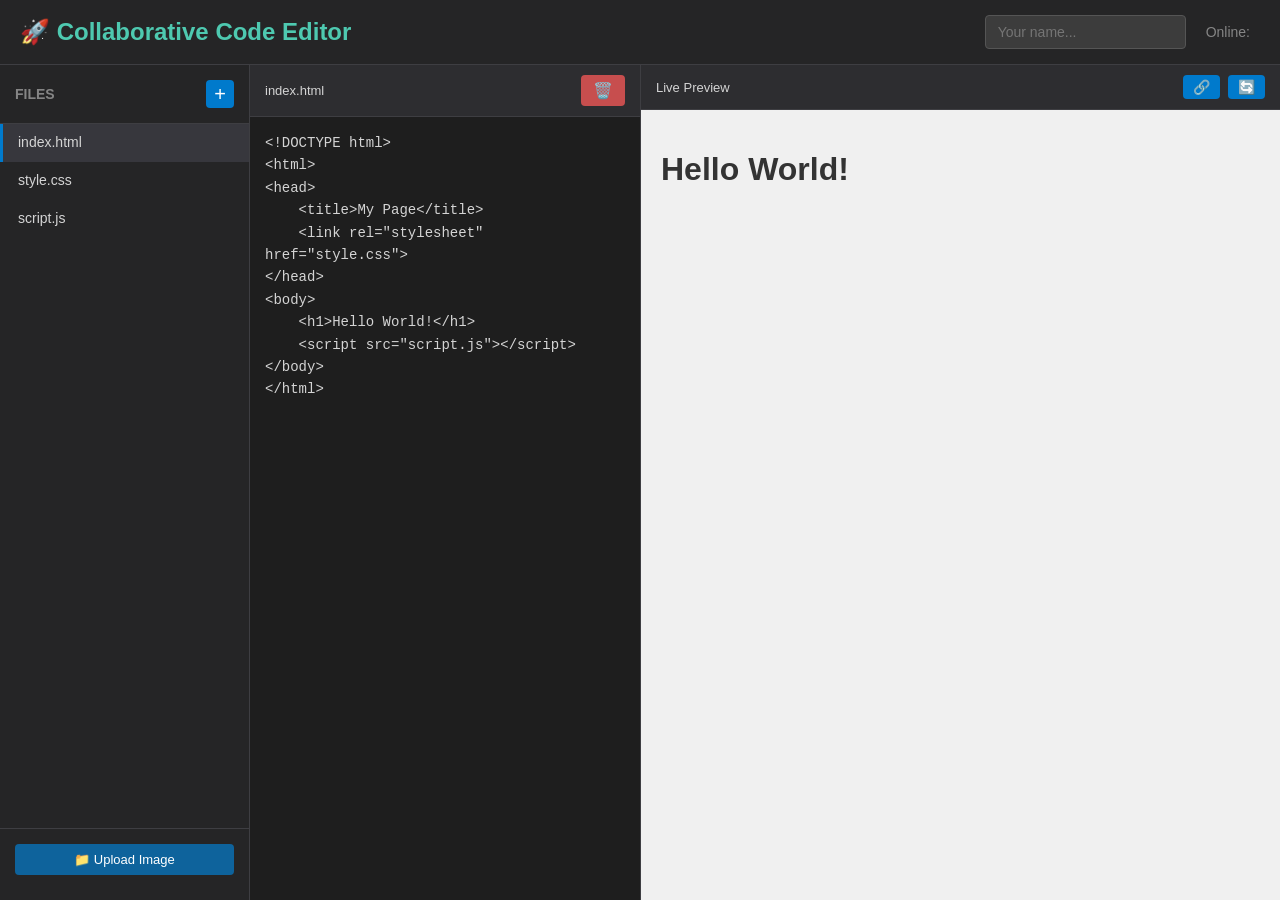
==== index.html @ 54842714 "Add files via upload" ====
<!DOCTYPE html>
<html lang="en">
<head>
    <meta charset="UTF-8">
    <meta name="viewport" content="width=device-width, initial-scale=1.0">
    <title>Collaborative Code Editor</title>
    <link rel="stylesheet" href="style.css">
</head>
<body>
    <div class="container">
        <div class="header">
            <h1>🚀 Collaborative Code Editor</h1>
            <div class="user-controls">
                <input type="text" id="username" placeholder="Your name..." maxlength="20">
                <div class="online-users">
                    <span class="users-label">Online:</span>
                    <div id="usersList"></div>
                </div>
            </div>
        </div>

        <div class="main-content">
            <div class="sidebar">
                <div class="files-header">
                    <h3>Files</h3>
                    <button id="addFileBtn" title="Add new file">+</button>
                </div>
                <div id="filesList"></div>
                <div class="upload-section">
                    <label for="imageUpload" class="upload-btn">
                        📁 Upload Image
                    </label>
                    <input type="file" id="imageUpload" accept="image/*" style="display: none;">
                    <div id="imagesList"></div>
                </div>
            </div>

            <div class="editor-section">
                <div class="editor-header">
                    <span id="currentFileName">index.html</span>
                    <button id="deleteFileBtn" title="Delete file">🗑️</button>
                </div>
                <textarea id="codeEditor" spellcheck="false"></textarea>
            </div>

            <div class="preview-section">
                <div class="preview-header">
                    <span>Live Preview</span>
                    <div>
                        <button id="openFullBtn" title="Open in new window">🔗</button>
                        <button id="refreshBtn" title="Refresh preview">🔄</button>
                    </div>
                </div>
                <iframe id="preview"></iframe>
            </div>
        </div>
    </div>

    <script src="app.js"></script>
</body>
</html>
---- style.css ----
* {
    margin: 0;
    padding: 0;
    box-sizing: border-box;
}

body {
    font-family: 'Segoe UI', Tahoma, Geneva, Verdana, sans-serif;
    background: #1e1e1e;
    color: #d4d4d4;
    height: 100vh;
    overflow: hidden;
}

.container {
    display: flex;
    flex-direction: column;
    height: 100vh;
}

.header {
    background: #252526;
    padding: 15px 20px;
    border-bottom: 1px solid #3e3e42;
    display: flex;
    justify-content: space-between;
    align-items: center;
}

.header h1 {
    font-size: 24px;
    color: #4ec9b0;
}

.user-controls {
    display: flex;
    align-items: center;
    gap: 20px;
}

#username {
    padding: 8px 12px;
    background: #3c3c3c;
    border: 1px solid #555;
    border-radius: 4px;
    color: #d4d4d4;
    font-size: 14px;
    outline: none;
}

#username:focus {
    border-color: #007acc;
}

.online-users {
    display: flex;
    align-items: center;
    gap: 10px;
}

.users-label {
    color: #858585;
    font-size: 14px;
}

#usersList {
    display: flex;
    gap: 8px;
    flex-wrap: wrap;
}

.user-badge {
    background: #007acc;
    padding: 4px 10px;
    border-radius: 12px;
    font-size: 12px;
    color: white;
}

.main-content {
    display: flex;
    flex: 1;
    overflow: hidden;
}

.sidebar {
    width: 250px;
    background: #252526;
    border-right: 1px solid #3e3e42;
    display: flex;
    flex-direction: column;
    overflow-y: auto;
}

.files-header {
    padding: 15px;
    display: flex;
    justify-content: space-between;
    align-items: center;
    border-bottom: 1px solid #3e3e42;
}

.files-header h3 {
    font-size: 14px;
    text-transform: uppercase;
    color: #858585;
}

#addFileBtn {
    background: #007acc;
    color: white;
    border: none;
    width: 28px;
    height: 28px;
    border-radius: 4px;
    cursor: pointer;
    font-size: 20px;
    line-height: 1;
}

#addFileBtn:hover {
    background: #005a9e;
}

#filesList {
    flex: 1;
}

.file-item {
    padding: 10px 15px;
    cursor: pointer;
    border-left: 3px solid transparent;
    transition: all 0.2s;
}

.file-item:hover {
    background: #2a2d2e;
}

.file-item.active {
    background: #37373d;
    border-left-color: #007acc;
}

.file-item .file-name {
    font-size: 14px;
}

.file-item .file-editor {
    font-size: 11px;
    color: #858585;
    margin-top: 2px;
}

.upload-section {
    border-top: 1px solid #3e3e42;
    padding: 15px;
}

.upload-btn {
    display: block;
    padding: 8px 12px;
    background: #0e639c;
    color: white;
    text-align: center;
    border-radius: 4px;
    cursor: pointer;
    font-size: 13px;
    transition: background 0.2s;
}

.upload-btn:hover {
    background: #1177bb;
}

#imagesList {
    margin-top: 10px;
}

.image-item {
    padding: 8px;
    background: #2d2d30;
    margin-bottom: 5px;
    border-radius: 4px;
    cursor: pointer;
    font-size: 12px;
    display: flex;
    justify-content: space-between;
    align-items: center;
}

.image-item:hover {
    background: #3e3e42;
}

.image-item .copy-btn {
    background: #007acc;
    color: white;
    border: none;
    padding: 4px 8px;
    border-radius: 3px;
    cursor: pointer;
    font-size: 11px;
}

.editor-section {
    flex: 1;
    display: flex;
    flex-direction: column;
    background: #1e1e1e;
}

.editor-header {
    padding: 10px 15px;
    background: #2d2d30;
    border-bottom: 1px solid #3e3e42;
    display: flex;
    justify-content: space-between;
    align-items: center;
}

#currentFileName {
    font-size: 13px;
    color: #d4d4d4;
}

#deleteFileBtn {
    background: #c74e4e;
    color: white;
    border: none;
    padding: 6px 12px;
    border-radius: 4px;
    cursor: pointer;
    font-size: 16px;
    transition: background 0.2s;
}

#deleteFileBtn:hover {
    background: #a83c3c;
}

#codeEditor {
    flex: 1;
    padding: 15px;
    background: #1e1e1e;
    color: #d4d4d4;
    border: none;
    outline: none;
    font-family: 'Consolas', 'Courier New', monospace;
    font-size: 14px;
    line-height: 1.6;
    resize: none;
    tab-size: 4;
}

.preview-section {
    width: 50%;
    display: flex;
    flex-direction: column;
    border-left: 1px solid #3e3e42;
}

.preview-header {
    padding: 10px 15px;
    background: #2d2d30;
    border-bottom: 1px solid #3e3e42;
    display: flex;
    justify-content: space-between;
    align-items: center;
}

.preview-header span {
    font-size: 13px;
    color: #d4d4d4;
}

.preview-header div {
    display: flex;
    gap: 8px;
}

#refreshBtn, #openFullBtn {
    background: #007acc;
    color: white;
    border: none;
    padding: 4px 10px;
    border-radius: 4px;
    cursor: pointer;
    font-size: 14px;
}

#refreshBtn:hover, #openFullBtn:hover {
    background: #005a9e;
}

#preview {
    flex: 1;
    border: none;
    background: white;
}

::-webkit-scrollbar {
    width: 10px;
    height: 10px;
}

::-webkit-scrollbar-track {
    background: #1e1e1e;
}

::-webkit-scrollbar-thumb {
    background: #424242;
    border-radius: 5px;
}

::-webkit-scrollbar-thumb:hover {
    background: #4e4e4e;
}

.remote-cursor {
    pointer-events: none;
    z-index: 1000;
}

.cursor-label {
    font-family: 'Segoe UI', Tahoma, Geneva, Verdana, sans-serif;
    box-shadow: 0 2px 4px rgba(0, 0, 0, 0.3);
}

@keyframes blink {
    0%, 49% {
        opacity: 1;
    }
    50%, 100% {
        opacity: 0.3;
    }
}

#cursorsContainer {
    pointer-events: none;
}
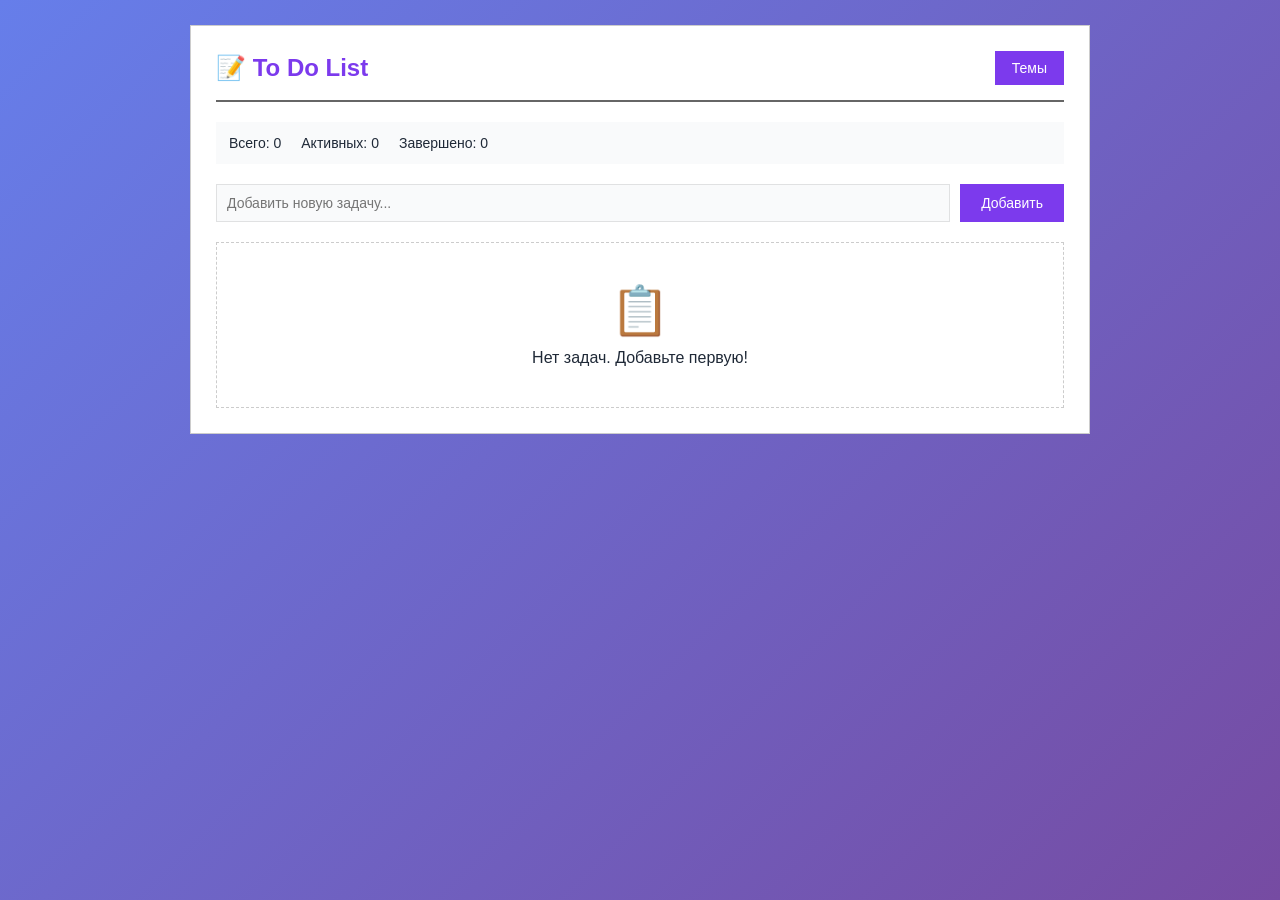
==== commit cad2d877: "Add files via upload" ====
--- a/index.html
+++ b/index.html
@@ -1,61 +1,37 @@
 <!DOCTYPE html>
-<html lang="en">
+<html lang="ru">
 <head>
     <meta charset="UTF-8">
     <meta name="viewport" content="width=device-width, initial-scale=1.0">
-    <title>Collaborative Code Editor</title>
+    <title>To Do List</title>
     <link rel="stylesheet" href="style.css">
 </head>
 <body>
     <div class="container">
         <div class="header">
-            <h1>🚀 Collaborative Code Editor</h1>
-            <div class="user-controls">
-                <input type="text" id="username" placeholder="Your name..." maxlength="20">
-                <div class="online-users">
-                    <span class="users-label">Online:</span>
-                    <div id="usersList"></div>
+            <h1>📝 To Do List</h1>
+            <div class="theme-selector">
+                <button id="themeBtn">Темы</button>
+                <div class="theme-dropdown" id="themeDropdown">
+                    <div class="loading">Загрузка...</div>
                 </div>
             </div>
         </div>
 
-        <div class="main-content">
-            <div class="sidebar">
-                <div class="files-header">
-                    <h3>Files</h3>
-                    <button id="addFileBtn" title="Add new file">+</button>
-                </div>
-                <div id="filesList"></div>
-                <div class="upload-section">
-                    <label for="imageUpload" class="upload-btn">
-                        📁 Upload Image
-                    </label>
-                    <input type="file" id="imageUpload" accept="image/*" style="display: none;">
-                    <div id="imagesList"></div>
-                </div>
-            </div>
+        <div class="stats">
+            <div class="stat-item" id="totalStat">Всего: 0</div>
+            <div class="stat-item" id="activeStat">Активных: 0</div>
+            <div class="stat-item" id="completedStat">Завершено: 0</div>
+        </div>
 
-            <div class="editor-section">
-                <div class="editor-header">
-                    <span id="currentFileName">index.html</span>
-                    <button id="deleteFileBtn" title="Delete file">🗑️</button>
-                </div>
-                <textarea id="codeEditor" spellcheck="false"></textarea>
-            </div>
+        <div class="input-group">
+            <input type="text" id="input" placeholder="Добавить новую задачу...">
+            <button id="addBtn" onclick="add()">Добавить</button>
+        </div>
 
-            <div class="preview-section">
-                <div class="preview-header">
-                    <span>Live Preview</span>
-                    <div>
-                        <button id="openFullBtn" title="Open in new window">🔗</button>
-                        <button id="refreshBtn" title="Refresh preview">🔄</button>
-                    </div>
-                </div>
-                <iframe id="preview"></iframe>
-            </div>
-        </div>
+        <ul id="list"></ul>
     </div>
 
-    <script src="app.js"></script>
+    <script src="script.js"></script>
 </body>
 </html>
--- a/style.css
+++ b/style.css
@@ -5,337 +5,324 @@
 }
 
 body {
-    font-family: 'Segoe UI', Tahoma, Geneva, Verdana, sans-serif;
-    background: #1e1e1e;
-    color: #d4d4d4;
-    height: 100vh;
-    overflow: hidden;
+    font-family: Arial, Helvetica, sans-serif;
+    min-height: 100vh;
+    padding: 25px;
+    transition: background 0.5s ease;
 }
 
 .container {
-    display: flex;
-    flex-direction: column;
-    height: 100vh;
+    max-width: 900px;
+    margin: 0 auto;
+    padding: 25px;
+    background: white;
+    border: 1px solid #ccc;
+    animation: fadeIn 0.4s ease;
+}
+
+@keyframes fadeIn {
+    from {
+        opacity: 0;
+        transform: translateY(-10px);
+    }
+    to {
+        opacity: 1;
+        transform: translateY(0);
+    }
 }
 
 .header {
-    background: #252526;
-    padding: 15px 20px;
-    border-bottom: 1px solid #3e3e42;
     display: flex;
     justify-content: space-between;
     align-items: center;
-}
-
-.header h1 {
+    margin-bottom: 20px;
+    padding-bottom: 15px;
+    border-bottom: 2px solid #666;
+}
+
+h1 {
     font-size: 24px;
-    color: #4ec9b0;
-}
-
-.user-controls {
+    font-weight: bold;
+}
+
+.theme-selector {
+    position: relative;
+}
+
+#themeBtn {
+    padding: 8px 16px;
+    border: 1px solid #666;
+    background: #333;
+    color: white;
+    cursor: pointer;
+    font-size: 14px;
+    transition: all 0.3s ease;
+}
+
+#themeBtn:hover {
+    background: #555;
+    transform: translateY(-2px);
+}
+
+.theme-dropdown {
+    display: none;
+    position: absolute;
+    right: 0;
+    top: 38px;
+    border: 1px solid #666;
+    background: white;
+    min-width: 220px;
+    z-index: 1000;
+    max-height: 400px;
+    overflow-y: auto;
+    animation: slideDown 0.2s ease;
+}
+
+@keyframes slideDown {
+    from {
+        opacity: 0;
+        transform: translateY(-10px);
+    }
+    to {
+        opacity: 1;
+        transform: translateY(0);
+    }
+}
+
+.theme-dropdown.show {
+    display: block;
+}
+
+.theme-option {
+    padding: 10px 15px;
+    cursor: pointer;
+    font-size: 14px;
+    border-bottom: 1px solid #eee;
+    transition: all 0.2s ease;
+}
+
+.theme-option:last-child {
+    border-bottom: none;
+}
+
+.theme-option:hover {
+    background: #f5f5f5;
+    padding-left: 20px;
+}
+
+.theme-option.active {
+    background: #e0e0e0;
+    font-weight: bold;
+}
+
+.stats {
     display: flex;
-    align-items: center;
     gap: 20px;
-}
-
-#username {
-    padding: 8px 12px;
-    background: #3c3c3c;
-    border: 1px solid #555;
-    border-radius: 4px;
-    color: #d4d4d4;
-    font-size: 14px;
+    margin-bottom: 20px;
+    padding: 12px;
+    background: #f9f9f9;
+    border: 1px solid #ddd;
+}
+
+.stat-item {
+    font-size: 14px;
+}
+
+.input-group {
+    display: flex;
+    gap: 10px;
+    margin-bottom: 20px;
+}
+
+input[type="text"] {
+    flex: 1;
+    padding: 10px;
+    font-size: 14px;
+    border: 1px solid #999;
+    font-family: Arial, sans-serif;
+}
+
+input[type="text"]:focus {
     outline: none;
-}
-
-#username:focus {
-    border-color: #007acc;
-}
-
-.online-users {
+    border-color: #333;
+}
+
+button {
+    padding: 10px 20px;
+    font-size: 14px;
+    background: white;
+    border: 1px solid #666;
+    cursor: pointer;
+    font-family: Arial, sans-serif;
+    transition: all 0.2s ease;
+}
+
+button:hover {
+    background: #f0f0f0;
+    transform: translateY(-1px);
+}
+
+button:active {
+    background: #e0e0e0;
+    transform: translateY(0);
+}
+
+#addBtn {
+    background: #333;
+    color: white;
+    border-color: #333;
+    transition: all 0.2s ease;
+}
+
+#addBtn:hover {
+    background: #555;
+    transform: translateY(-2px);
+    box-shadow: 0 4px 8px rgba(0,0,0,0.2);
+}
+
+ul {
+    list-style: none;
+}
+
+li {
+    padding: 12px;
+    margin: 8px 0;
+    border: 1px solid #ddd;
     display: flex;
     align-items: center;
     gap: 10px;
-}
-
-.users-label {
-    color: #858585;
-    font-size: 14px;
-}
-
-#usersList {
-    display: flex;
-    gap: 8px;
-    flex-wrap: wrap;
-}
-
-.user-badge {
-    background: #007acc;
-    padding: 4px 10px;
-    border-radius: 12px;
-    font-size: 12px;
+    transition: all 0.2s ease;
+    animation: slideInLeft 0.3s ease;
+}
+
+@keyframes slideInLeft {
+    from {
+        opacity: 0;
+        transform: translateX(-20px);
+    }
+    to {
+        opacity: 1;
+        transform: translateX(0);
+    }
+}
+
+li:hover {
+    background: #fafafa;
+    border-color: #bbb;
+    transform: translateX(5px);
+}
+
+li.dragging {
+    opacity: 0.5;
+}
+
+li.drag-over {
+    border: 2px dashed #333;
+    background: #f0f0f0;
+}
+
+.drag-handle {
+    cursor: move;
+    font-size: 16px;
+    color: #999;
+    user-select: none;
+    flex-shrink: 0;
+    transition: all 0.2s ease;
+}
+
+.drag-handle:hover {
+    color: #666;
+    transform: scale(1.2);
+}
+
+li span {
+    word-break: break-word;
+    font-size: 14px;
+}
+
+.task-text {
+    cursor: pointer;
+    padding: 4px 6px;
+    flex: 1;
+    text-align: left;
+    transition: all 0.2s ease;
+}
+
+.task-text:hover {
+    background: #f5f5f5;
+    border-radius: 3px;
+}
+
+.completed .task-text {
+    text-decoration: line-through;
+    color: #999;
+}
+
+.task-input {
+    flex: 1;
+    padding: 4px 8px;
+    font-size: 14px;
+    border: 2px solid #333;
+    font-family: Arial, sans-serif;
+    outline: none;
+}
+
+.delete-btn {
+    padding: 6px 14px;
+    font-size: 13px;
+    background: white;
+    border: 1px solid #999;
+    color: #c00;
+    transition: all 0.2s ease;
+}
+
+.delete-btn:hover {
+    background: #c00;
     color: white;
-}
-
-.main-content {
-    display: flex;
-    flex: 1;
-    overflow: hidden;
-}
-
-.sidebar {
-    width: 250px;
-    background: #252526;
-    border-right: 1px solid #3e3e42;
-    display: flex;
-    flex-direction: column;
-    overflow-y: auto;
-}
-
-.files-header {
-    padding: 15px;
-    display: flex;
-    justify-content: space-between;
-    align-items: center;
-    border-bottom: 1px solid #3e3e42;
-}
-
-.files-header h3 {
-    font-size: 14px;
-    text-transform: uppercase;
-    color: #858585;
-}
-
-#addFileBtn {
-    background: #007acc;
-    color: white;
-    border: none;
-    width: 28px;
-    height: 28px;
-    border-radius: 4px;
-    cursor: pointer;
-    font-size: 20px;
-    line-height: 1;
-}
-
-#addFileBtn:hover {
-    background: #005a9e;
-}
-
-#filesList {
-    flex: 1;
-}
-
-.file-item {
-    padding: 10px 15px;
-    cursor: pointer;
-    border-left: 3px solid transparent;
-    transition: all 0.2s;
-}
-
-.file-item:hover {
-    background: #2a2d2e;
-}
-
-.file-item.active {
-    background: #37373d;
-    border-left-color: #007acc;
-}
-
-.file-item .file-name {
-    font-size: 14px;
-}
-
-.file-item .file-editor {
-    font-size: 11px;
-    color: #858585;
-    margin-top: 2px;
-}
-
-.upload-section {
-    border-top: 1px solid #3e3e42;
-    padding: 15px;
-}
-
-.upload-btn {
-    display: block;
-    padding: 8px 12px;
-    background: #0e639c;
-    color: white;
+    border-color: #c00;
+    transform: scale(1.05);
+}
+
+input[type="checkbox"] {
+    width: 18px;
+    height: 18px;
+    cursor: pointer;
+    flex-shrink: 0;
+    transition: transform 0.2s ease;
+}
+
+input[type="checkbox"]:hover {
+    transform: scale(1.2);
+}
+
+.loading {
     text-align: center;
-    border-radius: 4px;
-    cursor: pointer;
-    font-size: 13px;
-    transition: background 0.2s;
-}
-
-.upload-btn:hover {
-    background: #1177bb;
-}
-
-#imagesList {
-    margin-top: 10px;
-}
-
-.image-item {
-    padding: 8px;
-    background: #2d2d30;
-    margin-bottom: 5px;
-    border-radius: 4px;
-    cursor: pointer;
-    font-size: 12px;
-    display: flex;
-    justify-content: space-between;
-    align-items: center;
-}
-
-.image-item:hover {
-    background: #3e3e42;
-}
-
-.image-item .copy-btn {
-    background: #007acc;
-    color: white;
-    border: none;
-    padding: 4px 8px;
-    border-radius: 3px;
-    cursor: pointer;
-    font-size: 11px;
-}
-
-.editor-section {
-    flex: 1;
-    display: flex;
-    flex-direction: column;
-    background: #1e1e1e;
-}
-
-.editor-header {
-    padding: 10px 15px;
-    background: #2d2d30;
-    border-bottom: 1px solid #3e3e42;
-    display: flex;
-    justify-content: space-between;
-    align-items: center;
-}
-
-#currentFileName {
-    font-size: 13px;
-    color: #d4d4d4;
-}
-
-#deleteFileBtn {
-    background: #c74e4e;
-    color: white;
-    border: none;
-    padding: 6px 12px;
-    border-radius: 4px;
-    cursor: pointer;
-    font-size: 16px;
-    transition: background 0.2s;
-}
-
-#deleteFileBtn:hover {
-    background: #a83c3c;
-}
-
-#codeEditor {
-    flex: 1;
-    padding: 15px;
-    background: #1e1e1e;
-    color: #d4d4d4;
-    border: none;
-    outline: none;
-    font-family: 'Consolas', 'Courier New', monospace;
-    font-size: 14px;
-    line-height: 1.6;
-    resize: none;
-    tab-size: 4;
-}
-
-.preview-section {
-    width: 50%;
-    display: flex;
-    flex-direction: column;
-    border-left: 1px solid #3e3e42;
-}
-
-.preview-header {
-    padding: 10px 15px;
-    background: #2d2d30;
-    border-bottom: 1px solid #3e3e42;
-    display: flex;
-    justify-content: space-between;
-    align-items: center;
-}
-
-.preview-header span {
-    font-size: 13px;
-    color: #d4d4d4;
-}
-
-.preview-header div {
-    display: flex;
-    gap: 8px;
-}
-
-#refreshBtn, #openFullBtn {
-    background: #007acc;
-    color: white;
-    border: none;
-    padding: 4px 10px;
-    border-radius: 4px;
-    cursor: pointer;
-    font-size: 14px;
-}
-
-#refreshBtn:hover, #openFullBtn:hover {
-    background: #005a9e;
-}
-
-#preview {
-    flex: 1;
-    border: none;
-    background: white;
-}
-
-::-webkit-scrollbar {
-    width: 10px;
-    height: 10px;
-}
-
-::-webkit-scrollbar-track {
-    background: #1e1e1e;
-}
-
-::-webkit-scrollbar-thumb {
-    background: #424242;
-    border-radius: 5px;
-}
-
-::-webkit-scrollbar-thumb:hover {
-    background: #4e4e4e;
-}
-
-.remote-cursor {
-    pointer-events: none;
-    z-index: 1000;
-}
-
-.cursor-label {
-    font-family: 'Segoe UI', Tahoma, Geneva, Verdana, sans-serif;
-    box-shadow: 0 2px 4px rgba(0, 0, 0, 0.3);
-}
-
-@keyframes blink {
-    0%, 49% {
-        opacity: 1;
-    }
-    50%, 100% {
-        opacity: 0.3;
-    }
-}
-
-#cursorsContainer {
-    pointer-events: none;
-}
+    padding: 20px;
+    color: #666;
+}
+
+.empty-state {
+    text-align: center;
+    padding: 40px 20px;
+    border: 1px dashed #ccc;
+}
+
+.empty-state-icon {
+    font-size: 48px;
+    margin-bottom: 10px;
+}
+
+@media (max-width: 600px) {
+    body {
+        padding: 15px;
+    }
+    .container {
+        padding: 20px;
+    }
+    h1 {
+        font-size: 20px;
+    }
+    .input-group {
+        flex-direction: column;
+    }
+}
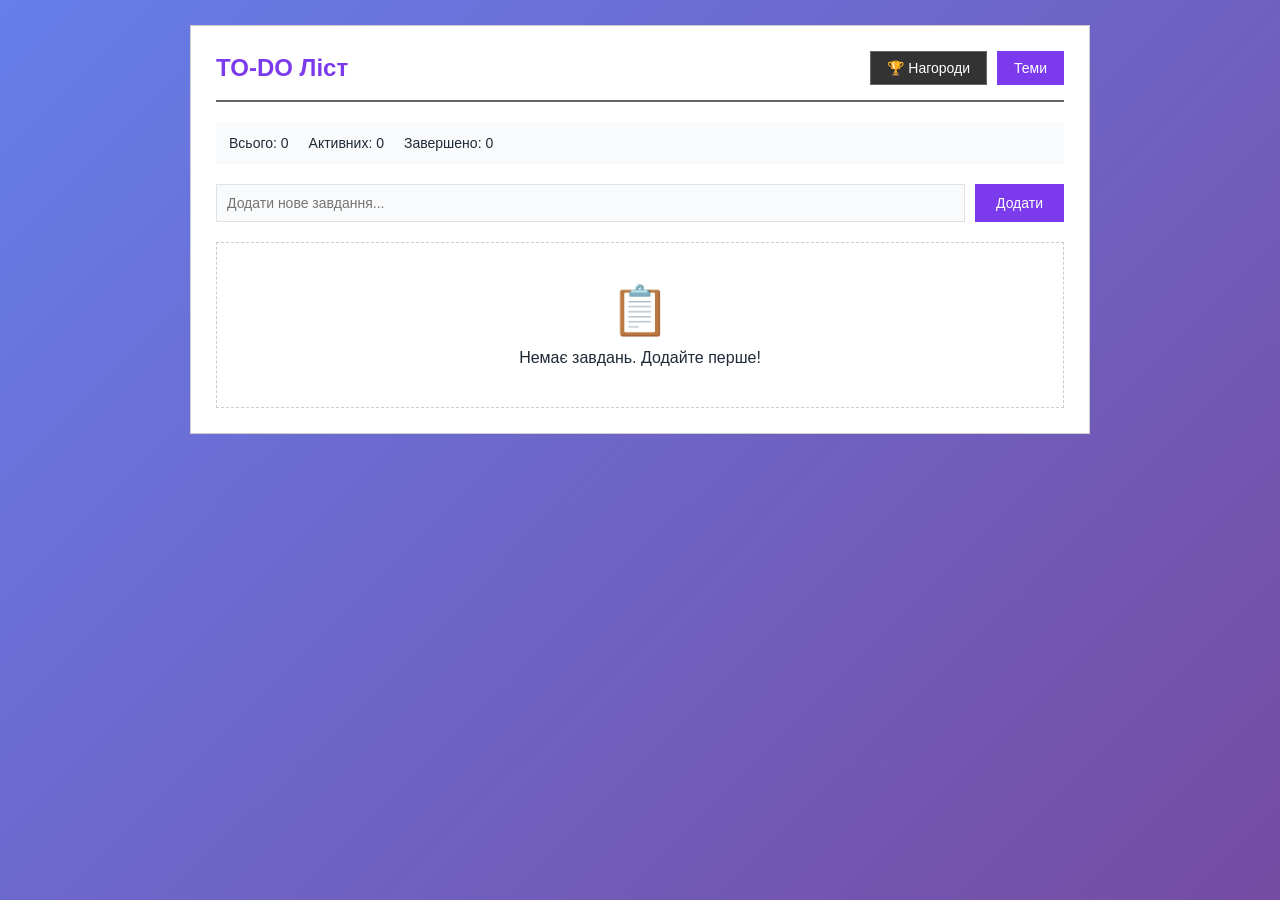
==== commit 93203be2: "Add files via upload" ====
--- a/index.html
+++ b/index.html
@@ -1,37 +1,63 @@
-<!DOCTYPE html>
-<html lang="ru">
+<html>
 <head>
-    <meta charset="UTF-8">
-    <meta name="viewport" content="width=device-width, initial-scale=1.0">
-    <title>To Do List</title>
+    <title>TO-DO LIST</title>
     <link rel="stylesheet" href="style.css">
 </head>
 <body>
     <div class="container">
         <div class="header">
-            <h1>📝 To Do List</h1>
-            <div class="theme-selector">
-                <button id="themeBtn">Темы</button>
-                <div class="theme-dropdown" id="themeDropdown">
-                    <div class="loading">Загрузка...</div>
+            <h1>TO-DO Ліст</h1>
+            <div class="header-buttons">
+                <button id="achievementsBtn">🏆 Нагороди</button>
+                <div class="theme-selector">
+                    <button id="themeBtn">Теми</button>
+                    <div class="theme-dropdown" id="themeDropdown">
+                        <div class="loading">Завантаження...</div>
+                    </div>
                 </div>
             </div>
         </div>
 
+        <div class="achievements-modal" id="achievementsModal">
+            <div class="achievements-content">
+                <div class="achievements-header">
+                    <h2>🏆 Ваші досягнення</h2>
+                    <button class="close-btn" id="closeAchievements">×</button>
+                </div>
+                <div class="achievements-stats">
+                    <div class="achievement-stat">
+                        <div class="stat-number" id="totalCompleted">0</div>
+                        <div class="stat-label">Виконано завдань</div>
+                    </div>
+                    <div class="achievement-stat">
+                        <div class="stat-number" id="totalCreated">0</div>
+                        <div class="stat-label">Створено завдань</div>
+                    </div>
+                    <div class="achievement-stat">
+                        <div class="stat-number" id="currentStreak">0</div>
+                        <div class="stat-label">Днів поспіль</div>
+                    </div>
+                </div>
+                <div class="achievements-list" id="achievementsList"></div>
+            </div>
+        </div>
+
         <div class="stats">
-            <div class="stat-item" id="totalStat">Всего: 0</div>
-            <div class="stat-item" id="activeStat">Активных: 0</div>
+            <div class="stat-item" id="totalStat">Всього: 0</div>
+            <div class="stat-item" id="activeStat">Активних: 0</div>
             <div class="stat-item" id="completedStat">Завершено: 0</div>
         </div>
 
         <div class="input-group">
-            <input type="text" id="input" placeholder="Добавить новую задачу...">
-            <button id="addBtn" onclick="add()">Добавить</button>
+            <input type="text" id="input" placeholder="Додати нове завдання...">
+            <button id="addBtn" onclick="add()">Додати</button>
         </div>
 
         <ul id="list"></ul>
     </div>
 
+    <div id="notificationContainer"></div>
+
     <script src="script.js"></script>
 </body>
 </html>
--- a/style.css
+++ b/style.css
@@ -40,6 +40,12 @@
     border-bottom: 2px solid #666;
 }
 
+.header-buttons {
+    display: flex;
+    gap: 10px;
+    align-items: center;
+}
+
 h1 {
     font-size: 24px;
     font-weight: bold;
@@ -49,6 +55,7 @@
     position: relative;
 }
 
+#achievementsBtn,
 #themeBtn {
     padding: 8px 16px;
     border: 1px solid #666;
@@ -59,6 +66,7 @@
     transition: all 0.3s ease;
 }
 
+#achievementsBtn:hover,
 #themeBtn:hover {
     background: #555;
     transform: translateY(-2px);
@@ -326,3 +334,225 @@
         flex-direction: column;
     }
 }
+
+.achievements-modal {
+    display: none;
+    position: fixed;
+    top: 0;
+    left: 0;
+    width: 100%;
+    height: 100%;
+    background: rgba(0, 0, 0, 0.5);
+    z-index: 2000;
+}
+
+.achievements-modal.show {
+    display: flex;
+    justify-content: center;
+    align-items: center;
+}
+
+.achievements-content {
+    background: white;
+    padding: 25px;
+    max-width: 700px;
+    width: 90%;
+    max-height: 85vh;
+    overflow-y: auto;
+    border: 1px solid #ccc;
+}
+
+.achievements-header {
+    display: flex;
+    justify-content: space-between;
+    align-items: center;
+    margin-bottom: 20px;
+    padding-bottom: 15px;
+    border-bottom: 2px solid #666;
+}
+
+.achievements-header h2 {
+    font-size: 24px;
+    margin: 0;
+    font-weight: bold;
+}
+
+.close-btn {
+    background: white;
+    border: 1px solid #666;
+    font-size: 20px;
+    cursor: pointer;
+    color: #333;
+    padding: 4px 12px;
+    transition: all 0.2s ease;
+}
+
+.close-btn:hover {
+    background: #f0f0f0;
+}
+
+.achievements-stats {
+    display: grid;
+    grid-template-columns: repeat(3, 1fr);
+    gap: 10px;
+    margin-bottom: 20px;
+}
+
+.achievement-stat {
+    text-align: center;
+    padding: 15px;
+    background: #f9f9f9;
+    border: 1px solid #ddd;
+}
+
+.stat-number {
+    font-size: 28px;
+    font-weight: bold;
+    color: #333;
+    margin-bottom: 5px;
+}
+
+.stat-label {
+    font-size: 12px;
+    color: #666;
+}
+
+.achievements-list {
+    display: grid;
+    grid-template-columns: repeat(auto-fill, minmax(140px, 1fr));
+    gap: 10px;
+}
+
+.achievement-item {
+    aspect-ratio: 1;
+    display: flex;
+    flex-direction: column;
+    align-items: center;
+    justify-content: center;
+    padding: 15px;
+    background: #f9f9f9;
+    border: 1px solid #ddd;
+    transition: all 0.2s ease;
+    text-align: center;
+}
+
+.achievement-item:hover {
+    background: #fafafa;
+    border-color: #bbb;
+}
+
+.achievement-item.unlocked {
+    background: white;
+    border: 2px solid #333;
+}
+
+.achievement-item.locked {
+    opacity: 0.4;
+}
+
+.achievement-icon {
+    font-size: 40px;
+    margin-bottom: 8px;
+}
+
+.achievement-info {
+    width: 100%;
+}
+
+.achievement-title {
+    font-size: 13px;
+    font-weight: bold;
+    margin-bottom: 4px;
+}
+
+.achievement-description {
+    font-size: 11px;
+    color: #666;
+    line-height: 1.3;
+}
+
+@media (max-width: 600px) {
+    .achievements-stats {
+        grid-template-columns: 1fr;
+    }
+
+    .achievements-list {
+        grid-template-columns: repeat(2, 1fr);
+    }
+
+    .achievements-content {
+        padding: 20px;
+    }
+
+    .header-buttons {
+        flex-direction: column;
+        gap: 5px;
+    }
+
+    #achievementsBtn,
+    #themeBtn {
+        font-size: 12px;
+        padding: 6px 12px;
+    }
+}
+
+#notificationContainer {
+    position: fixed;
+    bottom: 20px;
+    right: 20px;
+    z-index: 3000;
+    display: flex;
+    flex-direction: column;
+    gap: 10px;
+    max-width: 320px;
+}
+
+.achievement-notification {
+    background: white;
+    border: 2px solid #333;
+    padding: 15px;
+    display: flex;
+    align-items: center;
+    gap: 12px;
+    animation: slideInRight 0.3s ease;
+}
+
+@keyframes slideInRight {
+    from {
+        opacity: 0;
+        transform: translateX(100px);
+    }
+    to {
+        opacity: 1;
+        transform: translateX(0);
+    }
+}
+
+.notification-icon {
+    font-size: 32px;
+    flex-shrink: 0;
+}
+
+.notification-content {
+    flex: 1;
+}
+
+.notification-title {
+    font-size: 14px;
+    font-weight: bold;
+    margin-bottom: 3px;
+}
+
+.notification-description {
+    font-size: 12px;
+    color: #666;
+}
+
+@media (max-width: 600px) {
+    #notificationContainer {
+        bottom: 10px;
+        right: 10px;
+        left: 10px;
+        max-width: none;
+    }
+}
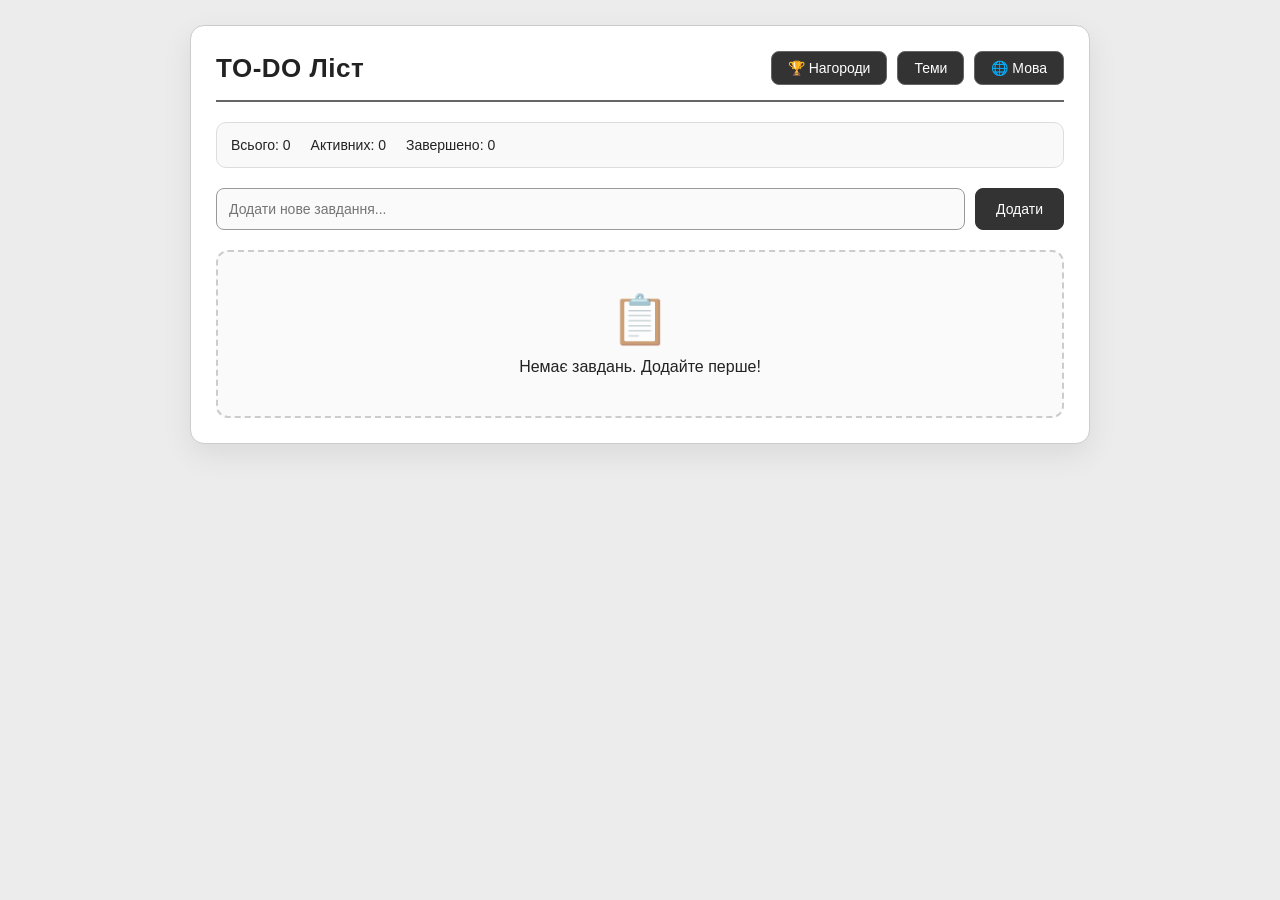
==== commit 216508bc: "Add files via upload" ====
--- a/index.html
+++ b/index.html
@@ -12,6 +12,12 @@
                 <div class="theme-selector">
                     <button id="themeBtn">Теми</button>
                     <div class="theme-dropdown" id="themeDropdown">
+                        <div class="loading">Завантаження...</div>
+                    </div>
+                </div>
+                <div class="theme-selector">
+                    <button id="languageBtn">🌐 Мова</button>
+                    <div class="theme-dropdown" id="languageDropdown">
                         <div class="loading">Завантаження...</div>
                     </div>
                 </div>
--- a/style.css
+++ b/style.css
@@ -9,6 +9,8 @@
     min-height: 100vh;
     padding: 25px;
     transition: background 0.5s ease;
+    background: #ececec;
+    color: #222;
 }
 
 .container {
@@ -17,6 +19,8 @@
     padding: 25px;
     background: white;
     border: 1px solid #ccc;
+    border-radius: 14px;
+    box-shadow: 0 10px 30px rgba(0,0,0,0.08);
     animation: fadeIn 0.4s ease;
 }
 
@@ -47,8 +51,9 @@
 }
 
 h1 {
-    font-size: 24px;
+    font-size: 26px;
     font-weight: bold;
+    letter-spacing: 0.5px;
 }
 
 .theme-selector {
@@ -56,18 +61,21 @@
 }
 
 #achievementsBtn,
-#themeBtn {
+#themeBtn,
+#languageBtn {
     padding: 8px 16px;
     border: 1px solid #666;
     background: #333;
     color: white;
     cursor: pointer;
     font-size: 14px;
-    transition: all 0.3s ease;
+    border-radius: 8px;
+    transition: all 0.25s ease;
 }
 
 #achievementsBtn:hover,
-#themeBtn:hover {
+#themeBtn:hover,
+#languageBtn:hover {
     background: #555;
     transform: translateY(-2px);
 }
@@ -76,13 +84,15 @@
     display: none;
     position: absolute;
     right: 0;
-    top: 38px;
+    top: 42px;
     border: 1px solid #666;
+    border-radius: 10px;
     background: white;
     min-width: 220px;
     z-index: 1000;
     max-height: 400px;
     overflow-y: auto;
+    box-shadow: 0 8px 20px rgba(0,0,0,0.12);
     animation: slideDown 0.2s ease;
 }
 
@@ -127,9 +137,10 @@
     display: flex;
     gap: 20px;
     margin-bottom: 20px;
-    padding: 12px;
+    padding: 14px;
     background: #f9f9f9;
     border: 1px solid #ddd;
+    border-radius: 10px;
 }
 
 .stat-item {
@@ -144,15 +155,20 @@
 
 input[type="text"] {
     flex: 1;
-    padding: 10px;
+    padding: 12px;
     font-size: 14px;
     border: 1px solid #999;
+    border-radius: 8px;
+    background: #fafafa;
     font-family: Arial, sans-serif;
+    transition: all 0.2s ease;
 }
 
 input[type="text"]:focus {
     outline: none;
     border-color: #333;
+    background: white;
+    box-shadow: 0 0 0 3px rgba(0,0,0,0.08);
 }
 
 button {
@@ -160,6 +176,7 @@
     font-size: 14px;
     background: white;
     border: 1px solid #666;
+    border-radius: 8px;
     cursor: pointer;
     font-family: Arial, sans-serif;
     transition: all 0.2s ease;
@@ -179,13 +196,12 @@
     background: #333;
     color: white;
     border-color: #333;
-    transition: all 0.2s ease;
 }
 
 #addBtn:hover {
     background: #555;
     transform: translateY(-2px);
-    box-shadow: 0 4px 8px rgba(0,0,0,0.2);
+    box-shadow: 0 6px 14px rgba(0,0,0,0.15);
 }
 
 ul {
@@ -193,9 +209,11 @@
 }
 
 li {
-    padding: 12px;
-    margin: 8px 0;
+    padding: 14px;
+    margin: 10px 0;
     border: 1px solid #ddd;
+    border-radius: 12px;
+    background: white;
     display: flex;
     align-items: center;
     gap: 10px;
@@ -217,7 +235,8 @@
 li:hover {
     background: #fafafa;
     border-color: #bbb;
-    transform: translateX(5px);
+    transform: translateX(4px);
+    box-shadow: 0 4px 12px rgba(0,0,0,0.06);
 }
 
 li.dragging {
@@ -240,7 +259,7 @@
 
 .drag-handle:hover {
     color: #666;
-    transform: scale(1.2);
+    transform: scale(1.15);
 }
 
 li span {
@@ -254,23 +273,25 @@
     flex: 1;
     text-align: left;
     transition: all 0.2s ease;
+    border-radius: 6px;
 }
 
 .task-text:hover {
     background: #f5f5f5;
-    border-radius: 3px;
 }
 
 .completed .task-text {
     text-decoration: line-through;
     color: #999;
+    opacity: 0.7;
 }
 
 .task-input {
     flex: 1;
-    padding: 4px 8px;
+    padding: 6px 8px;
     font-size: 14px;
     border: 2px solid #333;
+    border-radius: 6px;
     font-family: Arial, sans-serif;
     outline: none;
 }
@@ -280,6 +301,7 @@
     font-size: 13px;
     background: white;
     border: 1px solid #999;
+    border-radius: 6px;
     color: #c00;
     transition: all 0.2s ease;
 }
@@ -296,11 +318,12 @@
     height: 18px;
     cursor: pointer;
     flex-shrink: 0;
+    accent-color: #333;
     transition: transform 0.2s ease;
 }
 
 input[type="checkbox"]:hover {
-    transform: scale(1.2);
+    transform: scale(1.15);
 }
 
 .loading {
@@ -312,12 +335,15 @@
 .empty-state {
     text-align: center;
     padding: 40px 20px;
-    border: 1px dashed #ccc;
+    border: 2px dashed #ccc;
+    border-radius: 12px;
+    background: #fafafa;
 }
 
 .empty-state-icon {
     font-size: 48px;
     margin-bottom: 10px;
+    opacity: 0.7;
 }
 
 @media (max-width: 600px) {
@@ -344,6 +370,16 @@
     height: 100%;
     background: rgba(0, 0, 0, 0.5);
     z-index: 2000;
+    animation: fadeInBg 0.3s ease;
+}
+
+@keyframes fadeInBg {
+    from {
+        opacity: 0;
+    }
+    to {
+        opacity: 1;
+    }
 }
 
 .achievements-modal.show {
@@ -360,6 +396,20 @@
     max-height: 85vh;
     overflow-y: auto;
     border: 1px solid #ccc;
+    border-radius: 14px;
+    box-shadow: 0 10px 30px rgba(0,0,0,0.15);
+    animation: scaleIn 0.3s ease;
+}
+
+@keyframes scaleIn {
+    from {
+        opacity: 0;
+        transform: scale(0.9) translateY(-20px);
+    }
+    to {
+        opacity: 1;
+        transform: scale(1) translateY(0);
+    }
 }
 
 .achievements-header {
@@ -384,6 +434,7 @@
     cursor: pointer;
     color: #333;
     padding: 4px 12px;
+    border-radius: 6px;
     transition: all 0.2s ease;
 }
 
@@ -403,7 +454,13 @@
     padding: 15px;
     background: #f9f9f9;
     border: 1px solid #ddd;
-}
+    border-radius: 10px;
+    animation: fadeInUp 0.4s ease backwards;
+}
+
+.achievement-stat:nth-child(1) { animation-delay: 0.1s; }
+.achievement-stat:nth-child(2) { animation-delay: 0.15s; }
+.achievement-stat:nth-child(3) { animation-delay: 0.2s; }
 
 .stat-number {
     font-size: 28px;
@@ -432,18 +489,55 @@
     padding: 15px;
     background: #f9f9f9;
     border: 1px solid #ddd;
-    transition: all 0.2s ease;
+    border-radius: 12px;
+    transition: all 0.3s ease;
     text-align: center;
-}
+    animation: fadeInUp 0.4s ease backwards;
+}
+
+@keyframes fadeInUp {
+    from {
+        opacity: 0;
+        transform: translateY(20px);
+    }
+    to {
+        opacity: 1;
+        transform: translateY(0);
+    }
+}
+
+.achievement-item:nth-child(1) { animation-delay: 0.05s; }
+.achievement-item:nth-child(2) { animation-delay: 0.1s; }
+.achievement-item:nth-child(3) { animation-delay: 0.15s; }
+.achievement-item:nth-child(4) { animation-delay: 0.2s; }
+.achievement-item:nth-child(5) { animation-delay: 0.25s; }
+.achievement-item:nth-child(6) { animation-delay: 0.3s; }
+.achievement-item:nth-child(7) { animation-delay: 0.35s; }
+.achievement-item:nth-child(8) { animation-delay: 0.4s; }
+.achievement-item:nth-child(9) { animation-delay: 0.45s; }
+.achievement-item:nth-child(10) { animation-delay: 0.5s; }
+.achievement-item:nth-child(11) { animation-delay: 0.55s; }
 
 .achievement-item:hover {
     background: #fafafa;
     border-color: #bbb;
+    transform: translateY(-4px) scale(1.03);
+    box-shadow: 0 6px 16px rgba(0,0,0,0.12);
 }
 
 .achievement-item.unlocked {
     background: white;
     border: 2px solid #333;
+    animation: unlockPulse 0.6s ease;
+}
+
+@keyframes unlockPulse {
+    0%, 100% {
+        transform: scale(1);
+    }
+    50% {
+        transform: scale(1.05);
+    }
 }
 
 .achievement-item.locked {
@@ -510,10 +604,12 @@
 .achievement-notification {
     background: white;
     border: 2px solid #333;
+    border-radius: 12px;
     padding: 15px;
     display: flex;
     align-items: center;
     gap: 12px;
+    box-shadow: 0 6px 20px rgba(0,0,0,0.15);
     animation: slideInRight 0.3s ease;
 }
 
